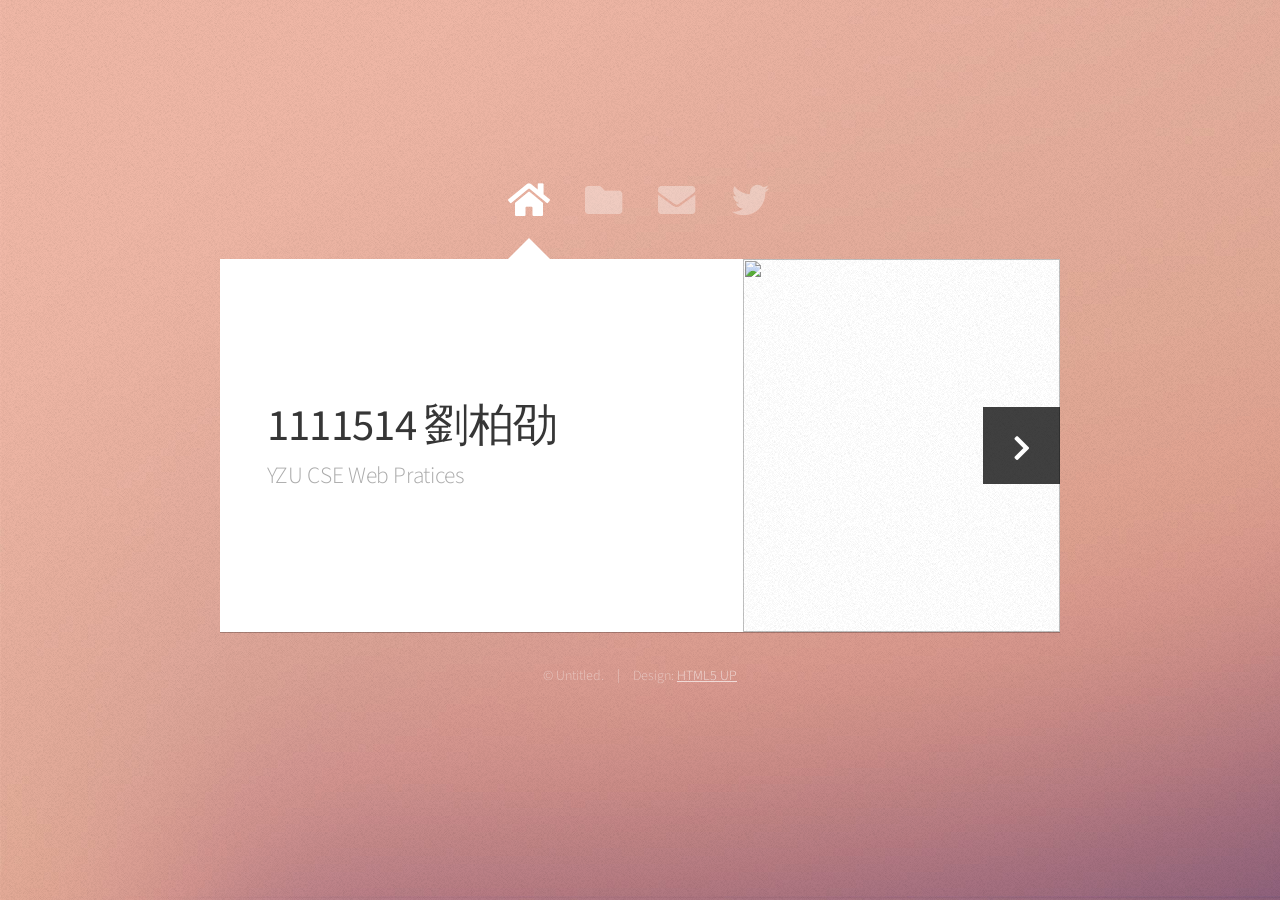
==== index.html @ b3f91944 "first commit" ====
<!DOCTYPE HTML>
<html>
	<head>
		<title>Web Fundamentals Workshop</title>
		<meta charset="utf-8" />
		<meta name="viewport" content="width=device-width, initial-scale=1, user-scalable=no" />
		<link rel="stylesheet" href="assets/css/main.css" />
		<noscript><link rel="stylesheet" href="assets/css/noscript.css" /></noscript>
	</head>
	<body class="is-preload">

		<!-- Wrapper-->
			<div id="wrapper">

				<!-- Nav -->
					<nav id="nav">
						<a href="#" class="icon solid fa-home"><span>Home</span></a>
						<a href="#work" class="icon solid fa-folder"><span>Work</span></a>
						<a href="#contact" class="icon solid fa-envelope"><span>Contact</span></a>
						<a href="https://twitter.com/ajlkn" class="icon brands fa-twitter"><span>Twitter</span></a>
					</nav>

				<!-- Main -->
					<div id="main">

						<!-- Me -->
							<article id="home" class="panel intro">
								<header>
									<h1>1111514 劉柏劭</h1>
									<p>YZU CSE Web Pratices</p>
								</header>
								<a href="#work" class="jumplink pic">
									<span class="arrow icon solid fa-chevron-right"><span>See my work</span></span>
									<img src="images/me.jpg" alt="" />
								</a>
							</article>

						<!-- Work -->
							<article id="work" class="panel">
								<header>
									<h2>work</h2>
								</header>
								<p>
									作品集
								</p>
								<section>
									<div class="row">
										<div class="col-4 col-6-medium col-12-small">
											<a target="_blank" href="randomselector/index.html" class="image fit"><img src="images/pic01.png" alt=""></a>
										</div>
										<div class="col-4 col-6-medium col-12-small">
											<a target = "_blank" href="排課系統/index.html" class="image fit"><img src="images/pic02.png" alt=""></a>
										</div>
										<div class="col-4 col-6-medium col-12-small">
											<a target = "_blank" href="心理測驗/index.html" class="image fit"><img src="images/pic03.jpg" alt=""></a>
										</div>
										<div class="col-4 col-6-medium col-12-small">
											<a target = "_blank" href="Lab 4/index.html" class="image fit"><img src="images/pic04.jpg" alt=""></a>
										</div>
										<div class="col-4 col-6-medium col-12-small">
											<a target = "_blank" href="youtube/index.html" class="image fit"><img src="images/pic05.png" alt=""></a>
										</div>
										
									</div>
								</section>
							</article>

						<!-- Contact -->
							<article id="contact" class="panel">
								<header>
									<h2>Contact Me</h2>
								</header>
								<form action="#" method="post">
									<div>
										<div class="row">
											<div class="col-6 col-12-medium">
												<input type="text" name="name" placeholder="Name" />
											</div>
											<div class="col-6 col-12-medium">
												<input type="text" name="email" placeholder="Email" />
											</div>
											<div class="col-12">
												<input type="text" name="subject" placeholder="Subject" />
											</div>
											<div class="col-12">
												<textarea name="message" placeholder="Message" rows="6"></textarea>
											</div>
											<div class="col-12">
												<input type="submit" value="Send Message" />
											</div>
										</div>
									</div>
								</form>
							</article>

					</div>

				<!-- Footer -->
					<div id="footer">
						<ul class="copyright">
							<li>&copy; Untitled.</li><li>Design: <a href="http://html5up.net">HTML5 UP</a></li>
						</ul>
					</div>

			</div>

		<!-- Scripts -->
			<script src="assets/js/jquery.min.js"></script>
			<script src="assets/js/browser.min.js"></script>
			<script src="assets/js/breakpoints.min.js"></script>
			<script src="assets/js/util.js"></script>
			<script src="assets/js/main.js"></script>

	</body>
</html>
---- assets/css/main.css ----
@import url("https://fonts.googleapis.com/css?family=Source+Sans+Pro:300,400,300italic,400italic");
@import url("fontawesome-all.min.css");

html, body, div, span, applet, object,
iframe, h1, h2, h3, h4, h5, h6, p, blockquote,
pre, a, abbr, acronym, address, big, cite,
code, del, dfn, em, img, ins, kbd, q, s, samp,
small, strike, strong, sub, sup, tt, var, b,
u, i, center, dl, dt, dd, ol, ul, li, fieldset,
form, label, legend, table, caption, tbody,
tfoot, thead, tr, th, td, article, aside,
canvas, details, embed, figure, figcaption,
footer, header, hgroup, menu, nav, output, ruby,
section, summary, time, mark, audio, video {
	margin: 0;
	padding: 0;
	border: 0;
	font-size: 100%;
	font: inherit;
	vertical-align: baseline;}

article, aside, details, figcaption, figure,
footer, header, hgroup, menu, nav, section {
	display: block;}

body {
	line-height: 1;
}

ol, ul {
	list-style: none;
}

blockquote, q {
	quotes: none;
}

	blockquote:before, blockquote:after, q:before, q:after {
		content: '';
		content: none;
	}

table {
	border-collapse: collapse;
	border-spacing: 0;
}

body {
	-webkit-text-size-adjust: none;
}

mark {
	background-color: transparent;
	color: inherit;
}

input::-moz-focus-inner {
	border: 0;
	padding: 0;
}

input, select, textarea {
	-moz-appearance: none;
	-webkit-appearance: none;
	-ms-appearance: none;
	appearance: none;
}

/* Row */

	.row {
		display: flex;
		flex-wrap: wrap;
		box-sizing: border-box;
		align-items: stretch;
	}

		.row > * {
			box-sizing: border-box;
		}

		.row.gtr-uniform > * > :last-child {
			margin-bottom: 0;
		}

		.row.aln-left {
			justify-content: flex-start;
		}

		.row.aln-center {
			justify-content: center;
		}

		.row.aln-right {
			justify-content: flex-end;
		}

		.row.aln-top {
			align-items: flex-start;
		}

		.row.aln-middle {
			align-items: center;
		}

		.row.aln-bottom {
			align-items: flex-end;
		}

		.row > .imp {
			order: -1;
		}

		.row > .col-1 {
			width: 8.33333%;
		}

		.row > .off-1 {
			margin-left: 8.33333%;
		}

		.row > .col-2 {
			width: 16.66667%;
		}

		.row > .off-2 {
			margin-left: 16.66667%;
		}

		.row > .col-3 {
			width: 25%;
		}

		.row > .off-3 {
			margin-left: 25%;
		}

		.row > .col-4 {
			width: 33.33333%;
		}

		.row > .off-4 {
			margin-left: 33.33333%;
		}

		.row > .col-5 {
			width: 41.66667%;
		}

		.row > .off-5 {
			margin-left: 41.66667%;
		}

		.row > .col-6 {
			width: 50%;
		}

		.row > .off-6 {
			margin-left: 50%;
		}

		.row > .col-7 {
			width: 58.33333%;
		}

		.row > .off-7 {
			margin-left: 58.33333%;
		}

		.row > .col-8 {
			width: 66.66667%;
		}

		.row > .off-8 {
			margin-left: 66.66667%;
		}

		.row > .col-9 {
			width: 75%;
		}

		.row > .off-9 {
			margin-left: 75%;
		}

		.row > .col-10 {
			width: 83.33333%;
		}

		.row > .off-10 {
			margin-left: 83.33333%;
		}

		.row > .col-11 {
			width: 91.66667%;
		}

		.row > .off-11 {
			margin-left: 91.66667%;
		}

		.row > .col-12 {
			width: 100%;
		}

		.row > .off-12 {
			margin-left: 100%;
		}

		.row.gtr-0 {
			margin-top: 0em;
			margin-left: 0em;
		}

			.row.gtr-0 > * {
				padding: 0em 0 0 0em;
			}

			.row.gtr-0.gtr-uniform {
				margin-top: 0em;
			}

				.row.gtr-0.gtr-uniform > * {
					padding-top: 0em;
				}

		.row.gtr-25 {
			margin-top: -0.3125em;
			margin-left: -0.3125em;
		}

			.row.gtr-25 > * {
				padding: 0.3125em 0 0 0.3125em;
			}

			.row.gtr-25.gtr-uniform {
				margin-top: -0.3125em;
			}

				.row.gtr-25.gtr-uniform > * {
					padding-top: 0.3125em;
				}

		.row.gtr-50 {
			margin-top: -0.625em;
			margin-left: -0.625em;
		}

			.row.gtr-50 > * {
				padding: 0.625em 0 0 0.625em;
			}

			.row.gtr-50.gtr-uniform {
				margin-top: -0.625em;
			}

				.row.gtr-50.gtr-uniform > * {
					padding-top: 0.625em;
				}

		.row {
			margin-top: -1.25em;
			margin-left: -1.25em;
		}

			.row > * {
				padding: 1.25em 0 0 1.25em;
			}

			.row.gtr-uniform {
				margin-top: -1.25em;
			}

				.row.gtr-uniform > * {
					padding-top: 1.25em;
				}

		.row.gtr-150 {
			margin-top: -1.875em;
			margin-left: -1.875em;
		}

			.row.gtr-150 > * {
				padding: 1.875em 0 0 1.875em;
			}

			.row.gtr-150.gtr-uniform {
				margin-top: -1.875em;
			}

				.row.gtr-150.gtr-uniform > * {
					padding-top: 1.875em;
				}

		.row.gtr-200 {
			margin-top: -2.5em;
			margin-left: -2.5em;
		}

			.row.gtr-200 > * {
				padding: 2.5em 0 0 2.5em;
			}

			.row.gtr-200.gtr-uniform {
				margin-top: -2.5em;
			}

				.row.gtr-200.gtr-uniform > * {
					padding-top: 2.5em;
				}

		@media screen and (max-width: 1680px) {

			.row {
				display: flex;
				flex-wrap: wrap;
				box-sizing: border-box;
				align-items: stretch;
			}

				.row > * {
					box-sizing: border-box;
				}

				.row.gtr-uniform > * > :last-child {
					margin-bottom: 0;
				}

				.row.aln-left {
					justify-content: flex-start;
				}

				.row.aln-center {
					justify-content: center;
				}

				.row.aln-right {
					justify-content: flex-end;
				}

				.row.aln-top {
					align-items: flex-start;
				}

				.row.aln-middle {
					align-items: center;
				}

				.row.aln-bottom {
					align-items: flex-end;
				}

				.row > .imp-xlarge {
					order: -1;
				}

				.row > .col-1-xlarge {
					width: 8.33333%;
				}

				.row > .off-1-xlarge {
					margin-left: 8.33333%;
				}

				.row > .col-2-xlarge {
					width: 16.66667%;
				}

				.row > .off-2-xlarge {
					margin-left: 16.66667%;
				}

				.row > .col-3-xlarge {
					width: 25%;
				}

				.row > .off-3-xlarge {
					margin-left: 25%;
				}

				.row > .col-4-xlarge {
					width: 33.33333%;
				}

				.row > .off-4-xlarge {
					margin-left: 33.33333%;
				}

				.row > .col-5-xlarge {
					width: 41.66667%;
				}

				.row > .off-5-xlarge {
					margin-left: 41.66667%;
				}

				.row > .col-6-xlarge {
					width: 50%;
				}

				.row > .off-6-xlarge {
					margin-left: 50%;
				}

				.row > .col-7-xlarge {
					width: 58.33333%;
				}

				.row > .off-7-xlarge {
					margin-left: 58.33333%;
				}

				.row > .col-8-xlarge {
					width: 66.66667%;
				}

				.row > .off-8-xlarge {
					margin-left: 66.66667%;
				}

				.row > .col-9-xlarge {
					width: 75%;
				}

				.row > .off-9-xlarge {
					margin-left: 75%;
				}

				.row > .col-10-xlarge {
					width: 83.33333%;
				}

				.row > .off-10-xlarge {
					margin-left: 83.33333%;
				}

				.row > .col-11-xlarge {
					width: 91.66667%;
				}

				.row > .off-11-xlarge {
					margin-left: 91.66667%;
				}

				.row > .col-12-xlarge {
					width: 100%;
				}

				.row > .off-12-xlarge {
					margin-left: 100%;
				}

				.row.gtr-0 {
					margin-top: 0em;
					margin-left: 0em;
				}

					.row.gtr-0 > * {
						padding: 0em 0 0 0em;
					}

					.row.gtr-0.gtr-uniform {
						margin-top: 0em;
					}

						.row.gtr-0.gtr-uniform > * {
							padding-top: 0em;
						}

				.row.gtr-25 {
					margin-top: -0.3125em;
					margin-left: -0.3125em;
				}

					.row.gtr-25 > * {
						padding: 0.3125em 0 0 0.3125em;
					}

					.row.gtr-25.gtr-uniform {
						margin-top: -0.3125em;
					}

						.row.gtr-25.gtr-uniform > * {
							padding-top: 0.3125em;
						}

				.row.gtr-50 {
					margin-top: -0.625em;
					margin-left: -0.625em;
				}

					.row.gtr-50 > * {
						padding: 0.625em 0 0 0.625em;
					}

					.row.gtr-50.gtr-uniform {
						margin-top: -0.625em;
					}

						.row.gtr-50.gtr-uniform > * {
							padding-top: 0.625em;
						}

				.row {
					margin-top: -1.25em;
					margin-left: -1.25em;
				}

					.row > * {
						padding: 1.25em 0 0 1.25em;
					}

					.row.gtr-uniform {
						margin-top: -1.25em;
					}

						.row.gtr-uniform > * {
							padding-top: 1.25em;
						}

				.row.gtr-150 {
					margin-top: -1.875em;
					margin-left: -1.875em;
				}

					.row.gtr-150 > * {
						padding: 1.875em 0 0 1.875em;
					}

					.row.gtr-150.gtr-uniform {
						margin-top: -1.875em;
					}

						.row.gtr-150.gtr-uniform > * {
							padding-top: 1.875em;
						}

				.row.gtr-200 {
					margin-top: -2.5em;
					margin-left: -2.5em;
				}

					.row.gtr-200 > * {
						padding: 2.5em 0 0 2.5em;
					}

					.row.gtr-200.gtr-uniform {
						margin-top: -2.5em;
					}

						.row.gtr-200.gtr-uniform > * {
							padding-top: 2.5em;
						}

		}

		@media screen and (max-width: 1280px) {

			.row {
				display: flex;
				flex-wrap: wrap;
				box-sizing: border-box;
				align-items: stretch;
			}

				.row > * {
					box-sizing: border-box;
				}

				.row.gtr-uniform > * > :last-child {
					margin-bottom: 0;
				}

				.row.aln-left {
					justify-content: flex-start;
				}

				.row.aln-center {
					justify-content: center;
				}

				.row.aln-right {
					justify-content: flex-end;
				}

				.row.aln-top {
					align-items: flex-start;
				}

				.row.aln-middle {
					align-items: center;
				}

				.row.aln-bottom {
					align-items: flex-end;
				}

				.row > .imp-large {
					order: -1;
				}

				.row > .col-1-large {
					width: 8.33333%;
				}

				.row > .off-1-large {
					margin-left: 8.33333%;
				}

				.row > .col-2-large {
					width: 16.66667%;
				}

				.row > .off-2-large {
					margin-left: 16.66667%;
				}

				.row > .col-3-large {
					width: 25%;
				}

				.row > .off-3-large {
					margin-left: 25%;
				}

				.row > .col-4-large {
					width: 33.33333%;
				}

				.row > .off-4-large {
					margin-left: 33.33333%;
				}

				.row > .col-5-large {
					width: 41.66667%;
				}

				.row > .off-5-large {
					margin-left: 41.66667%;
				}

				.row > .col-6-large {
					width: 50%;
				}

				.row > .off-6-large {
					margin-left: 50%;
				}

				.row > .col-7-large {
					width: 58.33333%;
				}

				.row > .off-7-large {
					margin-left: 58.33333%;
				}

				.row > .col-8-large {
					width: 66.66667%;
				}

				.row > .off-8-large {
					margin-left: 66.66667%;
				}

				.row > .col-9-large {
					width: 75%;
				}

				.row > .off-9-large {
					margin-left: 75%;
				}

				.row > .col-10-large {
					width: 83.33333%;
				}

				.row > .off-10-large {
					margin-left: 83.33333%;
				}

				.row > .col-11-large {
					width: 91.66667%;
				}

				.row > .off-11-large {
					margin-left: 91.66667%;
				}

				.row > .col-12-large {
					width: 100%;
				}

				.row > .off-12-large {
					margin-left: 100%;
				}

				.row.gtr-0 {
					margin-top: 0em;
					margin-left: 0em;
				}

					.row.gtr-0 > * {
						padding: 0em 0 0 0em;
					}

					.row.gtr-0.gtr-uniform {
						margin-top: 0em;
					}

						.row.gtr-0.gtr-uniform > * {
							padding-top: 0em;
						}

				.row.gtr-25 {
					margin-top: -0.3125em;
					margin-left: -0.3125em;
				}

					.row.gtr-25 > * {
						padding: 0.3125em 0 0 0.3125em;
					}

					.row.gtr-25.gtr-uniform {
						margin-top: -0.3125em;
					}

						.row.gtr-25.gtr-uniform > * {
							padding-top: 0.3125em;
						}

				.row.gtr-50 {
					margin-top: -0.625em;
					margin-left: -0.625em;
				}

					.row.gtr-50 > * {
						padding: 0.625em 0 0 0.625em;
					}

					.row.gtr-50.gtr-uniform {
						margin-top: -0.625em;
					}

						.row.gtr-50.gtr-uniform > * {
							padding-top: 0.625em;
						}

				.row {
					margin-top: -1.25em;
					margin-left: -1.25em;
				}

					.row > * {
						padding: 1.25em 0 0 1.25em;
					}

					.row.gtr-uniform {
						margin-top: -1.25em;
					}

						.row.gtr-uniform > * {
							padding-top: 1.25em;
						}

				.row.gtr-150 {
					margin-top: -1.875em;
					margin-left: -1.875em;
				}

					.row.gtr-150 > * {
						padding: 1.875em 0 0 1.875em;
					}

					.row.gtr-150.gtr-uniform {
						margin-top: -1.875em;
					}

						.row.gtr-150.gtr-uniform > * {
							padding-top: 1.875em;
						}

				.row.gtr-200 {
					margin-top: -2.5em;
					margin-left: -2.5em;
				}

					.row.gtr-200 > * {
						padding: 2.5em 0 0 2.5em;
					}

					.row.gtr-200.gtr-uniform {
						margin-top: -2.5em;
					}

						.row.gtr-200.gtr-uniform > * {
							padding-top: 2.5em;
						}

		}

		@media screen and (max-width: 980px) {

			.row {
				display: flex;
				flex-wrap: wrap;
				box-sizing: border-box;
				align-items: stretch;
			}

				.row > * {
					box-sizing: border-box;
				}

				.row.gtr-uniform > * > :last-child {
					margin-bottom: 0;
				}

				.row.aln-left {
					justify-content: flex-start;
				}

				.row.aln-center {
					justify-content: center;
				}

				.row.aln-right {
					justify-content: flex-end;
				}

				.row.aln-top {
					align-items: flex-start;
				}

				.row.aln-middle {
					align-items: center;
				}

				.row.aln-bottom {
					align-items: flex-end;
				}

				.row > .imp-medium {
					order: -1;
				}

				.row > .col-1-medium {
					width: 8.33333%;
				}

				.row > .off-1-medium {
					margin-left: 8.33333%;
				}

				.row > .col-2-medium {
					width: 16.66667%;
				}

				.row > .off-2-medium {
					margin-left: 16.66667%;
				}

				.row > .col-3-medium {
					width: 25%;
				}

				.row > .off-3-medium {
					margin-left: 25%;
				}

				.row > .col-4-medium {
					width: 33.33333%;
				}

				.row > .off-4-medium {
					margin-left: 33.33333%;
				}

				.row > .col-5-medium {
					width: 41.66667%;
				}

				.row > .off-5-medium {
					margin-left: 41.66667%;
				}

				.row > .col-6-medium {
					width: 50%;
				}

				.row > .off-6-medium {
					margin-left: 50%;
				}

				.row > .col-7-medium {
					width: 58.33333%;
				}

				.row > .off-7-medium {
					margin-left: 58.33333%;
				}

				.row > .col-8-medium {
					width: 66.66667%;
				}

				.row > .off-8-medium {
					margin-left: 66.66667%;
				}

				.row > .col-9-medium {
					width: 75%;
				}

				.row > .off-9-medium {
					margin-left: 75%;
				}

				.row > .col-10-medium {
					width: 83.33333%;
				}

				.row > .off-10-medium {
					margin-left: 83.33333%;
				}

				.row > .col-11-medium {
					width: 91.66667%;
				}

				.row > .off-11-medium {
					margin-left: 91.66667%;
				}

				.row > .col-12-medium {
					width: 100%;
				}

				.row > .off-12-medium {
					margin-left: 100%;
				}

				.row.gtr-0 {
					margin-top: 0em;
					margin-left: 0em;
				}

					.row.gtr-0 > * {
						padding: 0em 0 0 0em;
					}

					.row.gtr-0.gtr-uniform {
						margin-top: 0em;
					}

						.row.gtr-0.gtr-uniform > * {
							padding-top: 0em;
						}

				.row.gtr-25 {
					margin-top: -0.3125em;
					margin-left: -0.3125em;
				}

					.row.gtr-25 > * {
						padding: 0.3125em 0 0 0.3125em;
					}

					.row.gtr-25.gtr-uniform {
						margin-top: -0.3125em;
					}

						.row.gtr-25.gtr-uniform > * {
							padding-top: 0.3125em;
						}

				.row.gtr-50 {
					margin-top: -0.625em;
					margin-left: -0.625em;
				}

					.row.gtr-50 > * {
						padding: 0.625em 0 0 0.625em;
					}

					.row.gtr-50.gtr-uniform {
						margin-top: -0.625em;
					}

						.row.gtr-50.gtr-uniform > * {
							padding-top: 0.625em;
						}

				.row {
					margin-top: -1.25em;
					margin-left: -1.25em;
				}

					.row > * {
						padding: 1.25em 0 0 1.25em;
					}

					.row.gtr-uniform {
						margin-top: -1.25em;
					}

						.row.gtr-uniform > * {
							padding-top: 1.25em;
						}

				.row.gtr-150 {
					margin-top: -1.875em;
					margin-left: -1.875em;
				}

					.row.gtr-150 > * {
						padding: 1.875em 0 0 1.875em;
					}

					.row.gtr-150.gtr-uniform {
						margin-top: -1.875em;
					}

						.row.gtr-150.gtr-uniform > * {
							padding-top: 1.875em;
						}

				.row.gtr-200 {
					margin-top: -2.5em;
					margin-left: -2.5em;
				}

					.row.gtr-200 > * {
						padding: 2.5em 0 0 2.5em;
					}

					.row.gtr-200.gtr-uniform {
						margin-top: -2.5em;
					}

						.row.gtr-200.gtr-uniform > * {
							padding-top: 2.5em;
						}

		}

		@media screen and (max-width: 736px) {

			.row {
				display: flex;
				flex-wrap: wrap;
				box-sizing: border-box;
				align-items: stretch;
			}

				.row > * {
					box-sizing: border-box;
				}

				.row.gtr-uniform > * > :last-child {
					margin-bottom: 0;
				}

				.row.aln-left {
					justify-content: flex-start;
				}

				.row.aln-center {
					justify-content: center;
				}

				.row.aln-right {
					justify-content: flex-end;
				}

				.row.aln-top {
					align-items: flex-start;
				}

				.row.aln-middle {
					align-items: center;
				}

				.row.aln-bottom {
					align-items: flex-end;
				}

				.row > .imp-small {
					order: -1;
				}

				.row > .col-1-small {
					width: 8.33333%;
				}

				.row > .off-1-small {
					margin-left: 8.33333%;
				}

				.row > .col-2-small {
					width: 16.66667%;
				}

				.row > .off-2-small {
					margin-left: 16.66667%;
				}

				.row > .col-3-small {
					width: 25%;
				}

				.row > .off-3-small {
					margin-left: 25%;
				}

				.row > .col-4-small {
					width: 33.33333%;
				}

				.row > .off-4-small {
					margin-left: 33.33333%;
				}

				.row > .col-5-small {
					width: 41.66667%;
				}

				.row > .off-5-small {
					margin-left: 41.66667%;
				}

				.row > .col-6-small {
					width: 50%;
				}

				.row > .off-6-small {
					margin-left: 50%;
				}

				.row > .col-7-small {
					width: 58.33333%;
				}

				.row > .off-7-small {
					margin-left: 58.33333%;
				}

				.row > .col-8-small {
					width: 66.66667%;
				}

				.row > .off-8-small {
					margin-left: 66.66667%;
				}

				.row > .col-9-small {
					width: 75%;
				}

				.row > .off-9-small {
					margin-left: 75%;
				}

				.row > .col-10-small {
					width: 83.33333%;
				}

				.row > .off-10-small {
					margin-left: 83.33333%;
				}

				.row > .col-11-small {
					width: 91.66667%;
				}

				.row > .off-11-small {
					margin-left: 91.66667%;
				}

				.row > .col-12-small {
					width: 100%;
				}

				.row > .off-12-small {
					margin-left: 100%;
				}

				.row.gtr-0 {
					margin-top: 0em;
					margin-left: 0em;
				}

					.row.gtr-0 > * {
						padding: 0em 0 0 0em;
					}

					.row.gtr-0.gtr-uniform {
						margin-top: 0em;
					}

						.row.gtr-0.gtr-uniform > * {
							padding-top: 0em;
						}

				.row.gtr-25 {
					margin-top: -0.3125em;
					margin-left: -0.3125em;
				}

					.row.gtr-25 > * {
						padding: 0.3125em 0 0 0.3125em;
					}

					.row.gtr-25.gtr-uniform {
						margin-top: -0.3125em;
					}

						.row.gtr-25.gtr-uniform > * {
							padding-top: 0.3125em;
						}

				.row.gtr-50 {
					margin-top: -0.625em;
					margin-left: -0.625em;
				}

					.row.gtr-50 > * {
						padding: 0.625em 0 0 0.625em;
					}

					.row.gtr-50.gtr-uniform {
						margin-top: -0.625em;
					}

						.row.gtr-50.gtr-uniform > * {
							padding-top: 0.625em;
						}

				.row {
					margin-top: -1.25em;
					margin-left: -1.25em;
				}

					.row > * {
						padding: 1.25em 0 0 1.25em;
					}

					.row.gtr-uniform {
						margin-top: -1.25em;
					}

						.row.gtr-uniform > * {
							padding-top: 1.25em;
						}

				.row.gtr-150 {
					margin-top: -1.875em;
					margin-left: -1.875em;
				}

					.row.gtr-150 > * {
						padding: 1.875em 0 0 1.875em;
					}

					.row.gtr-150.gtr-uniform {
						margin-top: -1.875em;
					}

						.row.gtr-150.gtr-uniform > * {
							padding-top: 1.875em;
						}

				.row.gtr-200 {
					margin-top: -2.5em;
					margin-left: -2.5em;
				}

					.row.gtr-200 > * {
						padding: 2.5em 0 0 2.5em;
					}

					.row.gtr-200.gtr-uniform {
						margin-top: -2.5em;
					}

						.row.gtr-200.gtr-uniform > * {
							padding-top: 2.5em;
						}

		}

/* Basic */

	html {
		box-sizing: border-box;
	}

	*, *:before, *:after {
		box-sizing: inherit;
	}

	body {
		background-image: url("images/overlay.png"), url("images/bg.jpg");
		background-repeat: repeat, no-repeat;
		background-size: auto, 100% 100%;
		background-attachment: fixed;
		overflow-y: scroll;
	}

		body.is-preload *, body.is-preload *:before, body.is-preload *:after {
			-moz-animation: none !important;
			-webkit-animation: none !important;
			-ms-animation: none !important;
			animation: none !important;
			-moz-transition: none !important;
			-webkit-transition: none !important;
			-ms-transition: none !important;
			transition: none !important;
		}

	body, input, textarea, select {
		font-family: 'Source Sans Pro', sans-serif;
		font-weight: 300;
		color: #777777;
		font-size: 20pt;
		line-height: 1.75em;
	}

		@media screen and (max-width: 1680px) {

			body, input, textarea, select {
				font-size: 15pt;
			}

		}

		@media screen and (max-width: 1280px) {

			body, input, textarea, select {
				font-size: 14pt;
			}

		}

		@media screen and (max-width: 736px) {

			body, input, textarea, select {
				font-size: 12pt;
			}

		}

		@media screen and (max-width: 360px) {

			body, input, textarea, select {
				font-size: 11pt;
			}

		}

	strong, b, h1, h2, h3, h4, h5, h6 {
		font-weight: 400;
		color: #363636;
	}

	h1 {
		font-size: 2.4em;
		letter-spacing: -0.015em;
	}

	h2 {
		font-size: 1.8em;
		letter-spacing: -0.015em;
	}

	h3, h4, h5, h6 {
		font-size: 1.25em;
		letter-spacing: -0.015em;
	}

	@media screen and (max-width: 736px) {

		h1 {
			font-size: 1.75em;
		}

		h2 {
			font-size: 1.375em;
		}

		h3, h4, h5, h6 {
			font-size: 1em;
		}

	}

	blockquote {
		border-left: solid 0.5em #ddd;
		padding: 1em 0 1em 2em;
		font-style: italic;
	}

	em, i {
		font-style: italic;
	}

	hr {
		border: 0;
		border-top: solid 1px #ddd;
		padding: 1.5em 0 0 0;
		margin: 1.75em 0 0 0;
	}

	sub {
		position: relative;
		top: 0.5em;
		font-size: 0.8em;
	}

	sup {
		position: relative;
		top: -0.5em;
		font-size: 0.8em;
	}

	br.clear {
		clear: both;
	}

	p, ul, ol, dl, table, blockquote, form {
		margin-bottom: 2em;
	}

/* Table */

	table {
		width: 100%;
	}

		table.default tbody tr {
			border-bottom: solid 1px #f4f4f4;
		}

		table.default td {
			padding: 0.5em 1em 0.5em 1em;
		}

		table.default th {
			text-align: left;
			font-weight: 400;
			padding: 0.5em 1em 0.5em 1em;
		}

		table.default thead {
			border-bottom: solid 2px #f4f4f4;
		}

/* Form */

	form label {
		display: block;
		font-weight: 400;
		color: #363636;
		margin: 0 0 1em 0;
	}

	form input[type="text"],
	form input[type="email"],
	form input[type="password"],
	form select,
	form textarea {
		-webkit-appearance: none;
		border: 0;
		background: #f4f4f4;
		padding: 0.75em;
		width: 100%;
		-moz-transition: background-color .25s ease-in-out;
		-webkit-transition: background-color .25s ease-in-out;
		-ms-transition: background-color .25s ease-in-out;
		transition: background-color .25s ease-in-out;
	}

		form input[type="text"]:focus,
		form input[type="email"]:focus,
		form input[type="password"]:focus,
		form select:focus,
		form textarea:focus {
			background: #f8f8f8;
		}

	form input[type="text"],
	form input[type="email"],
	form input[type="password"],
	form select {
		line-height: 1.35em;
	}

	form ::-webkit-input-placeholder {
		color: #999;
	}

	form :-moz-placeholder {
		color: #999;
	}

	form ::-moz-placeholder {
		color: #999;
	}

	form :-ms-input-placeholder {
		color: #999;
	}

/* Section/Article */

	section, article {
		margin-bottom: 3em;
	}

		section > :last-child, section:last-child, article > :last-child, article:last-child {
			margin-bottom: 0;
		}

	header {
		margin: 0 0 1.5em 0;
	}

		header > p {
			margin: 0.5em 0 0 0;
			color: #aaa;
		}

		@media screen and (max-width: 736px) {

			header {
				margin: 0 0 1em 0;
			}

		}

/* Image */

	.image {
		display: inline-block;
	}

		.image img {
			display: block;
			width: 100%;
		}

		.image.fit {
			display: block;
			width: 100%;
		}

		.image.featured {
			display: block;
			width: 100%;
			margin: 0 0 2em 0;
		}

		.image.left {
			float: left;
			margin: 0 2em 2em 0;
		}

		.image.centered {
			display: block;
			margin: 0 0 2em 0;
		}

			.image.centered img {
				margin: 0 auto;
				width: auto;
			}

/* Button */

	input[type="button"],
	input[type="submit"],
	input[type="reset"],
	button,
	.button {
		-moz-transition: background-color .25s ease-in-out;
		-webkit-transition: background-color .25s ease-in-out;
		-ms-transition: background-color .25s ease-in-out;
		transition: background-color .25s ease-in-out;
		-webkit-appearance: none;
		display: inline-block;
		background-color: #222222;
		color: #ffffff;
		border: 0;
		cursor: pointer;
		outline: 0;
		padding: 0.7em 1.5em 0.7em 1.5em;
	}

		input[type="button"]:hover,
		input[type="submit"]:hover,
		input[type="reset"]:hover,
		button:hover,
		.button:hover {
			background-color: #333333;
		}

		input[type="button"]:active,
		input[type="submit"]:active,
		input[type="reset"]:active,
		button:active,
		.button:active {
			background-color: #444444;
		}

		input[type="button"].alt,
		input[type="submit"].alt,
		input[type="reset"].alt,
		button.alt,
		.button.alt {
			background-color: #777777;
		}

			input[type="button"].alt:hover,
			input[type="submit"].alt:hover,
			input[type="reset"].alt:hover,
			button.alt:hover,
			.button.alt:hover {
				background-color: #888888;
			}

			input[type="button"].alt:active,
			input[type="submit"].alt:active,
			input[type="reset"].alt:active,
			button.alt:active,
			.button.alt:active {
				background-color: #999999;
			}

		input[type="button"].small,
		input[type="submit"].small,
		input[type="reset"].small,
		button.small,
		.button.small {
			font-size: 0.75em;
		}

		input[type="button"].large,
		input[type="submit"].large,
		input[type="reset"].large,
		button.large,
		.button.large {
			font-size: 1.25em;
			padding: 0.5em 1.25em 0.5em 1.25em;
		}

		input[type="button"].xlarge,
		input[type="submit"].xlarge,
		input[type="reset"].xlarge,
		button.xlarge,
		.button.xlarge {
			font-size: 1.5em;
			padding: 0.5em 1.25em 0.5em 1.25em;
		}

		@media screen and (max-width: 736px) {

			input[type="button"],
			input[type="submit"],
			input[type="reset"],
			button,
			.button {
				width: 100%;
			}

		}

/* List */

	ul {
		list-style: disc;
		padding-left: 1em;
	}

		ul li {
			padding-left: 0.5em;
		}

	ol {
		list-style: decimal;
		padding-left: 1.25em;
	}

		ol li {
			padding-left: 0.25em;
		}

/* Actions */

	ul.actions {
		list-style: none;
		padding-left: 0;
	}

		ul.actions li {
			display: inline-block;
			padding-left: 0;
			margin: 0 0 0 0.5em;
		}

			ul.actions li:first-child {
				margin-left: 0;
			}

		@media screen and (max-width: 736px) {

			ul.actions li {
				display: block;
				margin: 0.75em 0 0 0;
			}

				ul.actions li:first-child {
					margin-top: 0;
				}

		}

/* Icons */

	.icon {
		text-decoration: none;
		position: relative;
		text-decoration: none;
	}

		.icon:before {
			-moz-osx-font-smoothing: grayscale;
			-webkit-font-smoothing: antialiased;
			display: inline-block;
			font-style: normal;
			font-variant: normal;
			text-rendering: auto;
			line-height: 1;
			text-transform: none !important;
			font-family: 'Font Awesome 5 Free';
			font-weight: 400;
		}

		.icon.solid:before {
			font-weight: 900;
		}

		.icon.brands:before {
			font-family: 'Font Awesome 5 Brands';
		}

		.icon:before {
			line-height: inherit;
		}

		.icon > .label {
			display: none;
		}

/* Nav */

	#nav {
		text-align: center;
		height: 4.25em;
		cursor: default;
	}

		#nav a {
			position: relative;
			display: inline-block;
			color: #ffffff;
			width: 1em;
			height: 1em;
			line-height: 0.9em;
			font-size: 2.5em;
			margin: 0 0.25em 0 0.25em;
			opacity: 0.35;
			outline: 0;
			-moz-transition: opacity .25s ease-in-out;
			-webkit-transition: opacity .25s ease-in-out;
			-ms-transition: opacity .25s ease-in-out;
			transition: opacity .25s ease-in-out;
		}

			#nav a.icon:before {
				padding-right: 0;
			}

			#nav a:before {
				font-size: 0.8em;
			}

			#nav a:after {
				content: '';
				display: block;
				position: absolute;
				left: 50%;
				bottom: -0.75em;
				margin-left: -0.5em;
				border-bottom: solid 0em #ffffff;
				border-left: solid 0.5em transparent;
				border-right: solid 0.5em transparent;
				-moz-transition: border-bottom-width .25s ease-in-out;
				-webkit-transition: border-bottom-width .25s ease-in-out;
				-ms-transition: border-bottom-width .25s ease-in-out;
				transition: border-bottom-width .25s ease-in-out;
			}

			#nav a span {
				display: block;
				position: absolute;
				background: #222222;
				color: #ffffff;
				top: -2.75em;
				font-size: 0.3em;
				height: 2.25em;
				line-height: 2.25em;
				left: 50%;
				opacity: 0;
				-moz-transition: opacity .25s ease-in-out;
				-webkit-transition: opacity .25s ease-in-out;
				-ms-transition: opacity .25s ease-in-out;
				transition: opacity .25s ease-in-out;
				width: 5.5em;
				margin-left: -2.75em;
			}

				#nav a span:after {
					content: '';
					display: block;
					position: absolute;
					bottom: -0.4em;
					left: 50%;
					margin-left: -0.6em;
					border-top: solid 0.6em #222222;
					border-left: solid 0.6em transparent;
					border-right: solid 0.6em transparent;
				}

			#nav a:hover {
				opacity: 1.0;
			}

				#nav a:hover span {
					opacity: 1.0;
				}

			#nav a.active {
				opacity: 1.0;
			}

				#nav a.active:after {
					border-bottom-width: 0.5em;
				}

		@media screen and (max-width: 980px) {

			#nav a span {
				display: none;
			}

		}

/* Wrapper */

	#wrapper {
		width: 45em;
		margin: 0 auto;
		min-height: 100vh;
		max-width: 100%;
		padding: 4em 0;
		display: -moz-flex;
		display: -webkit-flex;
		display: -ms-flex;
		display: flex;
		-moz-flex-direction: column;
		-webkit-flex-direction: column;
		-ms-flex-direction: column;
		flex-direction: column;
		-moz-align-items: center;
		-webkit-align-items: center;
		-ms-align-items: center;
		align-items: center;
		-moz-justify-content: center;
		-webkit-justify-content: center;
		-ms-justify-content: center;
		justify-content: center;
		-moz-transition: opacity 1s ease-in-out;
		-webkit-transition: opacity 1s ease-in-out;
		-ms-transition: opacity 1s ease-in-out;
		transition: opacity 1s ease-in-out;
	}

		body.is-preload #wrapper {
			opacity: 0;
		}

		@media screen and (max-width: 1280px) {

			#wrapper {
				padding: 3em 0;
				max-width: calc(100% - 6em);
			}

		}

		@media screen and (max-width: 980px) {

			#wrapper {
				padding: 1.5em 0;
				max-width: calc(100% - 8em);
			}

		}

		@media screen and (max-width: 736px) {

			#wrapper {
				padding: 1em 0;
				max-width: calc(100% - 2em);
			}

		}

		@media screen and (max-width: 360px) {

			#wrapper {
				padding: 1em 0;
				max-width: 100%;
			}

		}

/* Main */

	#main {
		position: relative;
		overflow: hidden;
		width: 100%;
		background: #ffffff;
		box-shadow: 0px 1px 0px 0px rgba(0, 0, 0, 0.25);
		-moz-transition: min-height 0.5s ease-in-out, max-height 0.5s ease-in-out;
		-webkit-transition: min-height 0.5s ease-in-out, max-height 0.5s ease-in-out;
		-ms-transition: min-height 0.5s ease-in-out, max-height 0.5s ease-in-out;
		transition: min-height 0.5s ease-in-out, max-height 0.5s ease-in-out;
	}

		#main > .panel {
			-moz-transition: opacity 0.25s ease-in-out;
			-webkit-transition: opacity 0.25s ease-in-out;
			-ms-transition: opacity 0.25s ease-in-out;
			transition: opacity 0.25s ease-in-out;
			margin-bottom: 0;
			position: relative;
			padding: 3.5em 2.5em 2.5em 2.5em;
			width: 100%;
		}

			#main > .panel.inactive {
				opacity: 0;
			}

			@media screen and (max-width: 736px) {

				#main > .panel {
					padding: 2em 1.5em 1.5em 1.5em;
				}

			}

			#main > .panel.intro {
				padding: 0;
				height: 20em;
				display: -moz-flex;
				display: -webkit-flex;
				display: -ms-flex;
				display: flex;
				-moz-flex-direction: row;
				-webkit-flex-direction: row;
				-ms-flex-direction: row;
				flex-direction: row;
				-moz-align-items: center;
				-webkit-align-items: center;
				-ms-align-items: center;
				align-items: center;
			}

				#main > .panel.intro .pic {
					text-decoration: none;
					position: relative;
					-moz-flex-grow: 0;
					-webkit-flex-grow: 0;
					-ms-flex-grow: 0;
					flex-grow: 0;
					-moz-flex-shrink: 0;
					-webkit-flex-shrink: 0;
					-ms-flex-shrink: 0;
					flex-shrink: 0;
					width: 17em;
					height: 100%;
				}

					#main > .panel.intro .pic:before {
						content: '';
						position: absolute;
						top: 0;
						left: 0;
						background: url("images/overlay.png");
						width: 100%;
						height: 100%;
						z-index: 1;
					}

					#main > .panel.intro .pic img {
						position: relative;
						display: block;
						position: absolute;
						top: 0;
						left: 0;
						width: 100%;
						height: 100%;
						-moz-object-fit: cover;
						-webkit-object-fit: cover;
						-ms-object-fit: cover;
						object-fit: cover;
						-moz-object-position: center;
						-webkit-object-position: center;
						-ms-object-position: center;
						object-position: center;
					}

					#main > .panel.intro .pic .arrow {
						display: block;
						position: absolute;
						right: 0;
						top: 50%;
						margin-top: -1.375em;
						width: 2.75em;
						height: 2.75em;
						background: #000;
						background: rgba(0, 0, 0, 0.75);
						color: #ffffff;
						text-align: center;
						line-height: 2.75em;
						font-size: 1.5em;
						z-index: 1;
						-moz-transition: width .15s ease-in-out, padding-right .15s ease-in-out;
						-webkit-transition: width .15s ease-in-out, padding-right .15s ease-in-out;
						-ms-transition: width .15s ease-in-out, padding-right .15s ease-in-out;
						transition: width .15s ease-in-out, padding-right .15s ease-in-out;
					}

						#main > .panel.intro .pic .arrow:before {
							position: relative;
							padding-right: 0;
							top: 0.125em;
						}

						#main > .panel.intro .pic .arrow span {
							display: block;
							text-indent: -9999px;
						}

					#main > .panel.intro .pic:hover .arrow {
						width: 3em;
						padding-right: 0.25em;
					}

				#main > .panel.intro header {
					-moz-flex-grow: 1;
					-webkit-flex-grow: 1;
					-ms-flex-grow: 1;
					flex-grow: 1;
					-moz-flex-shrink: 1;
					-webkit-flex-shrink: 1;
					-ms-flex-shrink: 1;
					flex-shrink: 1;
					padding: 3.5em 2.5em;
					margin-bottom: 0;
					width: 100%;
				}

					#main > .panel.intro header h1 {
						line-height: 1.25em;
						margin-bottom: 0;
					}

					#main > .panel.intro header p {
						letter-spacing: -0.015em;
						font-size: 1.25em;
						margin: 0.25em 0 0 0;
					}

				@media screen and (max-width: 980px) {

					#main > .panel.intro {
						-moz-flex-direction: column;
						-webkit-flex-direction: column;
						-ms-flex-direction: column;
						flex-direction: column;
						height: auto;
					}

						#main > .panel.intro .pic {
							height: 25em;
							width: 100%;
						}

						#main > .panel.intro header {
							padding: 4em;
							text-align: center;
						}

				}

				@media screen and (max-width: 736px) {

					#main > .panel.intro .pic {
						height: 20em;
					}

					#main > .panel.intro header {
						padding: 2.75em 2em 2.5em 2em;
					}

						#main > .panel.intro header p {
							font-size: 1em;
							margin: 0.25em 0 0 0;
						}

				}

/* Footer */

	#footer {
		color: rgba(255, 255, 255, 0.45);
		text-align: center;
		padding: 2em 0 0 0;
		font-size: 0.75em;
	}

		#footer a {
			color: #ddd;
			color: rgba(255, 255, 255, 0.65);
			-moz-transition: color .25s ease-in-out;
			-webkit-transition: color .25s ease-in-out;
			-ms-transition: color .25s ease-in-out;
			transition: color .25s ease-in-out;
		}

			#footer a:hover {
				color: white;
			}

		#footer .copyright {
			list-style: none;
			padding-left: 0;
		}

			#footer .copyright li {
				display: inline-block;
				padding-left: 1em;
				margin-left: 1em;
				border-left: solid 1px rgba(255, 255, 255, 0.25);
				line-height: 1;
			}

				#footer .copyright li:first-child {
					padding-left: 0;
					margin-left: 0;
					border-left: 0;
				}

		@media screen and (max-width: 736px) {

			#footer .copyright li {
				padding-left: 0.5em;
				margin-left: 0.5em;
			}

		}
---- assets/css/noscript.css ----
/* Wrapper */

	#wrapper {
		opacity: 1 !important;
	}

/* Nav */

	#nav a {
		opacity: 1.0;
	}

		#nav a:before, #nav a:after {
			display: none;
		}

		#nav a span {
			top: 0;
			opacity: 1.0;
		}

			#nav a span:after {
				display: none;
			}

/* Main */

	#main {
		background: none;
		box-shadow: none;
	}

		#main > .panel {
			background: #ffffff;
			margin-bottom: 2em;
		}

			#main > .panel:last-child {
				margin-bottom: 0;
			}
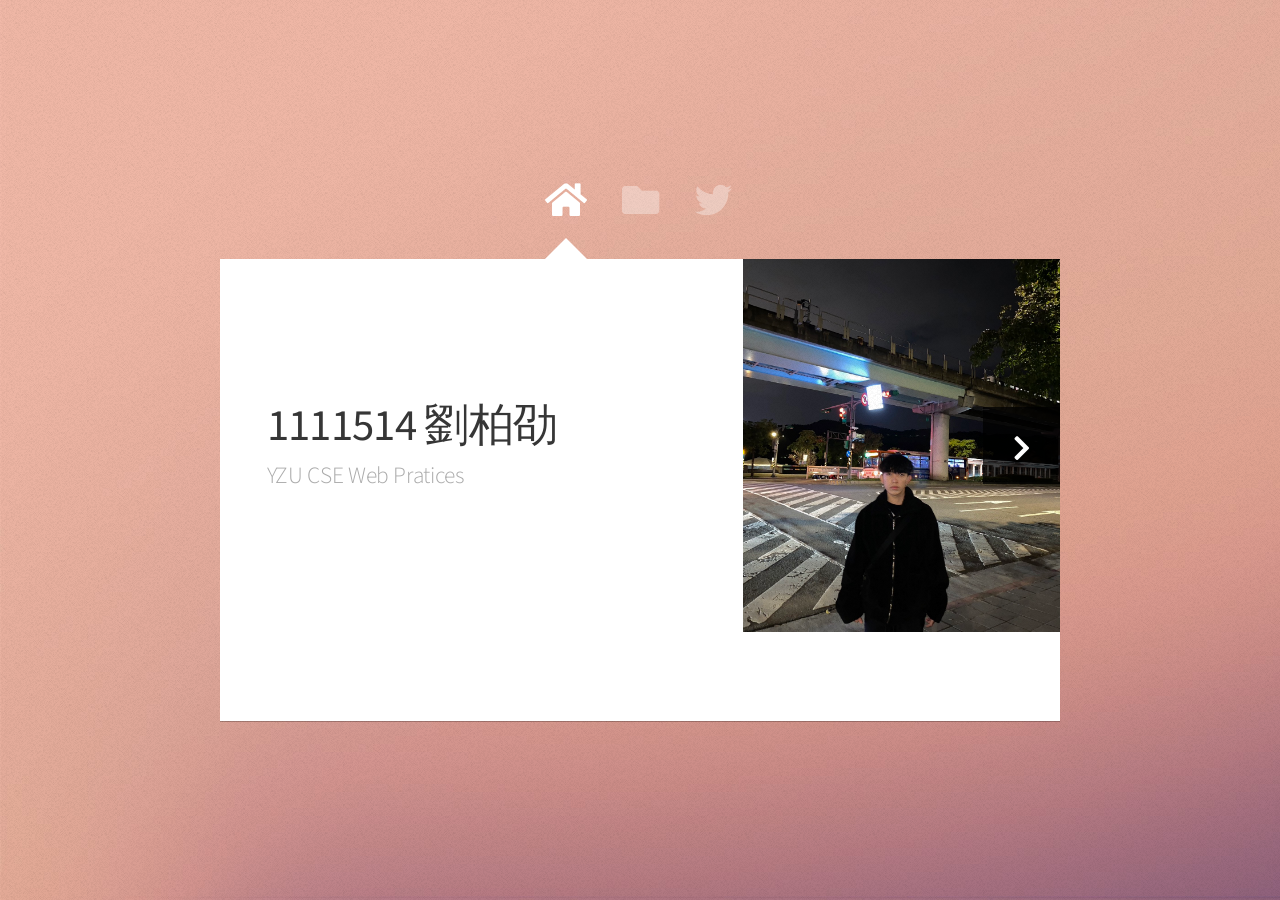
==== commit 0c0ddc0b: "Update for Lab2." ====
--- a/index.html
+++ b/index.html
@@ -16,7 +16,6 @@
 					<nav id="nav">
 						<a href="#" class="icon solid fa-home"><span>Home</span></a>
 						<a href="#work" class="icon solid fa-folder"><span>Work</span></a>
-						<a href="#contact" class="icon solid fa-envelope"><span>Contact</span></a>
 						<a href="https://twitter.com/ajlkn" class="icon brands fa-twitter"><span>Twitter</span></a>
 					</nav>
 
@@ -65,36 +64,7 @@
 								</section>
 							</article>
 
-						<!-- Contact -->
-							<article id="contact" class="panel">
-								<header>
-									<h2>Contact Me</h2>
-								</header>
-								<form action="#" method="post">
-									<div>
-										<div class="row">
-											<div class="col-6 col-12-medium">
-												<input type="text" name="name" placeholder="Name" />
-											</div>
-											<div class="col-6 col-12-medium">
-												<input type="text" name="email" placeholder="Email" />
-											</div>
-											<div class="col-12">
-												<input type="text" name="subject" placeholder="Subject" />
-											</div>
-											<div class="col-12">
-												<textarea name="message" placeholder="Message" rows="6"></textarea>
-											</div>
-											<div class="col-12">
-												<input type="submit" value="Send Message" />
-											</div>
-										</div>
-									</div>
-								</form>
-							</article>
-
-					</div>
-
+						
 				<!-- Footer -->
 					<div id="footer">
 						<ul class="copyright">
